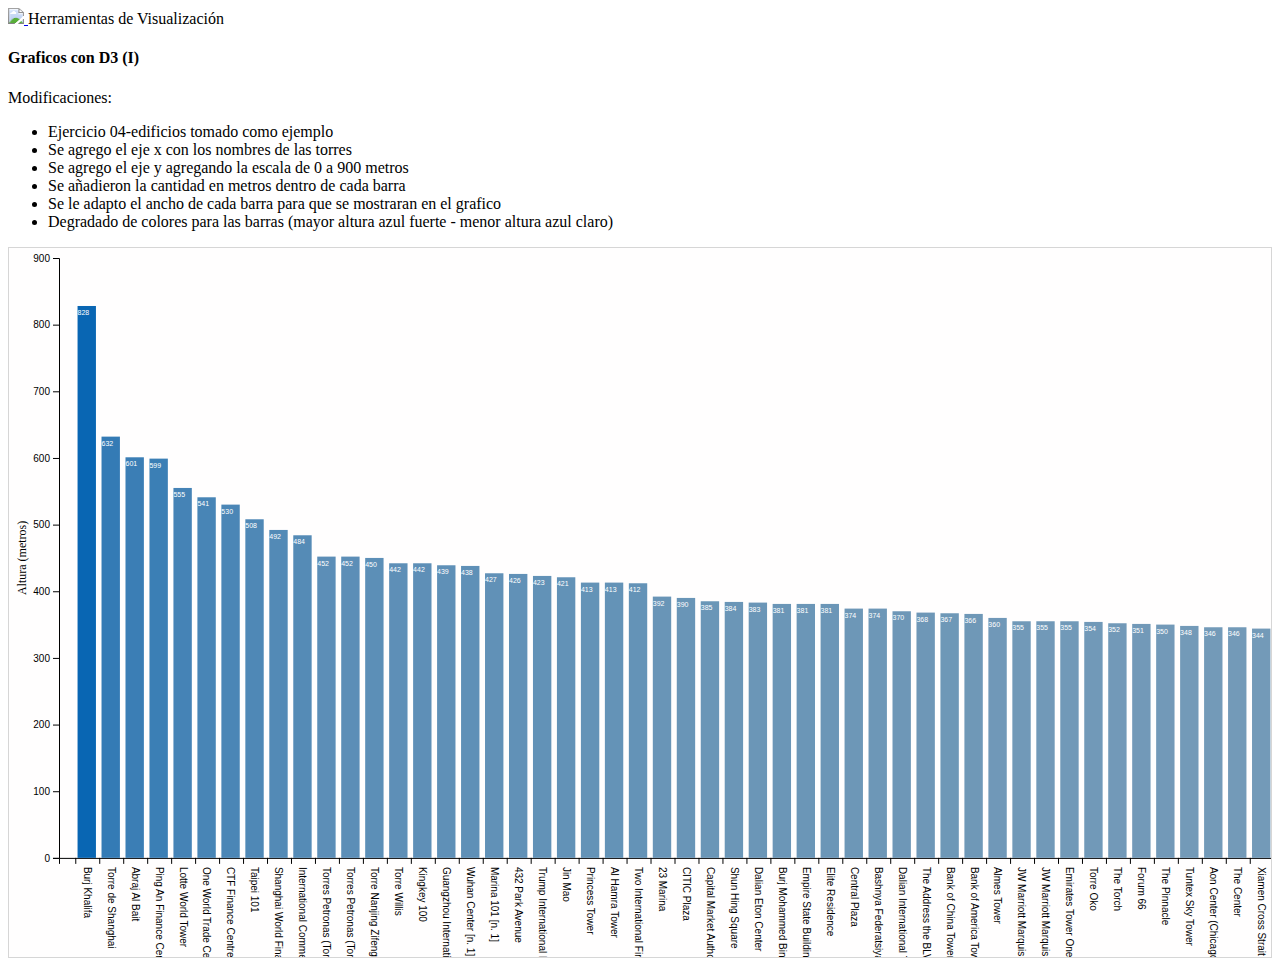
==== 04-edificios/index.html @ 9b9a3777 "Add files via upload" ====
<!DOCTYPE html>
<html lang="en">
<head>
  <meta charset="UTF-8">
  <meta name="viewport" content="width=device-width, initial-scale=1.0">
  <title>Document</title>
  <link rel="stylesheet" href="https://cdn.jsdelivr.net/npm/bootstrap@4.5.3/dist/css/bootstrap.min.css" integrity="sha384-TX8t27EcRE3e/ihU7zmQxVncDAy5uIKz4rEkgIXeMed4M0jlfIDPvg6uqKI2xXr2" crossorigin="anonymous">
  <link rel="stylesheet" href="/css/styles.css">
</head>
<body>

  <nav class="d-flex jutify-content-between navbar navbar-light bg-light shadow">
    <a href="/">
      <img src="https://www.unir.net/wp-content/uploads/2020/03/logo-horizontal-1536x925.png" class="logo">
    </a>
    Herramientas de Visualización
  </nav>

  <div class="container mt-4">
    <div class="row">
      <div class="col-md-3">
        <h4>Graficos con D3 (I)</h4>
        <p>Modificaciones:</p>
        <ul>
          <li>Ejercicio 04-edificios tomado como ejemplo</li>
          <li>Se agrego el eje x con los nombres de las torres</li>
          <li>Se agrego el eje y agregando la escala de 0 a 900 metros</li>
          <li>Se añadieron la cantidad en metros dentro de cada barra</li>
          <li>Se le adapto el ancho de cada barra para que se mostraran en el grafico</li>
          <li>Degradado de colores para las barras (mayor altura azul fuerte - menor altura azul claro)</li>
        </ul>
      </div>

      <div class="col-md-9">
        <div id="graf" class="vizprev">
        </div>

      </div>

    </div>
  </div>

  <script src="/js/d3.js"></script>
  <script src="https://code.jquery.com/jquery-3.5.1.slim.min.js" integrity="sha384-DfXdz2htPH0lsSSs5nCTpuj/zy4C+OGpamoFVy38MVBnE+IbbVYUew+OrCXaRkfj" crossorigin="anonymous"></script>
  <script src="https://cdn.jsdelivr.net/npm/bootstrap@4.5.3/dist/js/bootstrap.bundle.min.js" integrity="sha384-ho+j7jyWK8fNQe+A12Hb8AhRq26LrZ/JpcUGGOn+Y7RsweNrtN/tE3MoK7ZeZDyx" crossorigin="anonymous"></script>
  <script src="https://d3js.org/d3-scale-chromatic.v1.min.js"></script>

  <script src="barras.js">
    
  </script>

</body>
</html>
---- css/styles.css ----
.logo {
  height: 100px;
}

.avatar {
  height: 100px;
}

.imgproy {
  height: 75px;
  width: 75px;
  object-fit: cover;
}

.vizprev {
  background-color: rgb(255, 254, 254);
  border: 1px solid rgb(214, 214, 214);
}
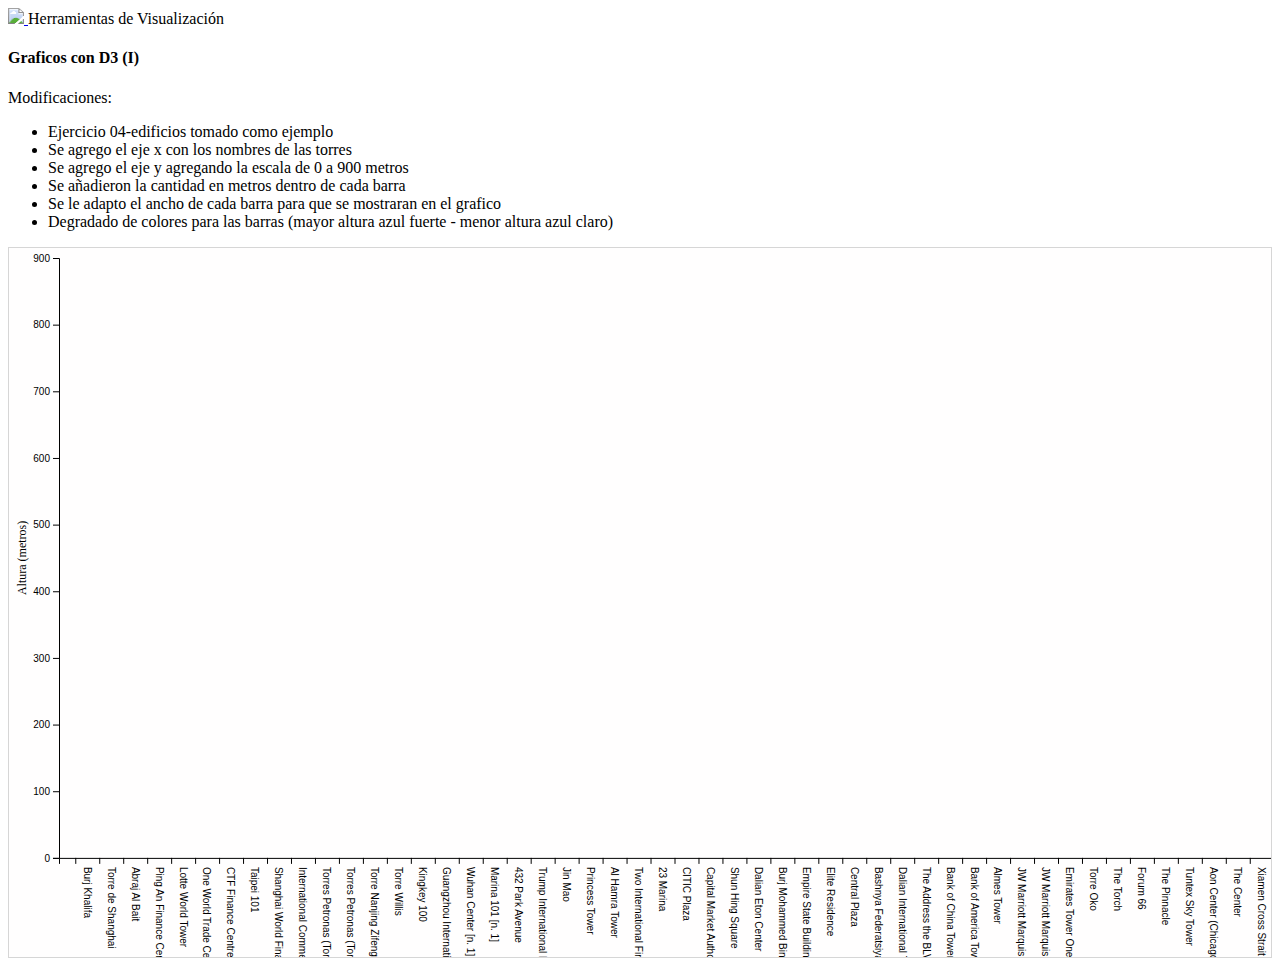
==== commit 65534ccc: "Agrego Y-Grid" ====
--- a/04-edificios/index.html
+++ b/04-edificios/index.html
@@ -44,6 +44,7 @@
   <script src="https://code.jquery.com/jquery-3.5.1.slim.min.js" integrity="sha384-DfXdz2htPH0lsSSs5nCTpuj/zy4C+OGpamoFVy38MVBnE+IbbVYUew+OrCXaRkfj" crossorigin="anonymous"></script>
   <script src="https://cdn.jsdelivr.net/npm/bootstrap@4.5.3/dist/js/bootstrap.bundle.min.js" integrity="sha384-ho+j7jyWK8fNQe+A12Hb8AhRq26LrZ/JpcUGGOn+Y7RsweNrtN/tE3MoK7ZeZDyx" crossorigin="anonymous"></script>
   <script src="https://d3js.org/d3-scale-chromatic.v1.min.js"></script>
+  <script src="https://cdnjs.cloudflare.com/ajax/libs/d3-tip/0.7.1/d3-tip.min.js"></script>
 
   <script src="barras.js">
     
--- a/css/styles.css
+++ b/css/styles.css
@@ -15,5 +15,4 @@
 .vizprev {
   background-color: rgb(255, 254, 254);
   border: 1px solid rgb(214, 214, 214);
-}
-
+}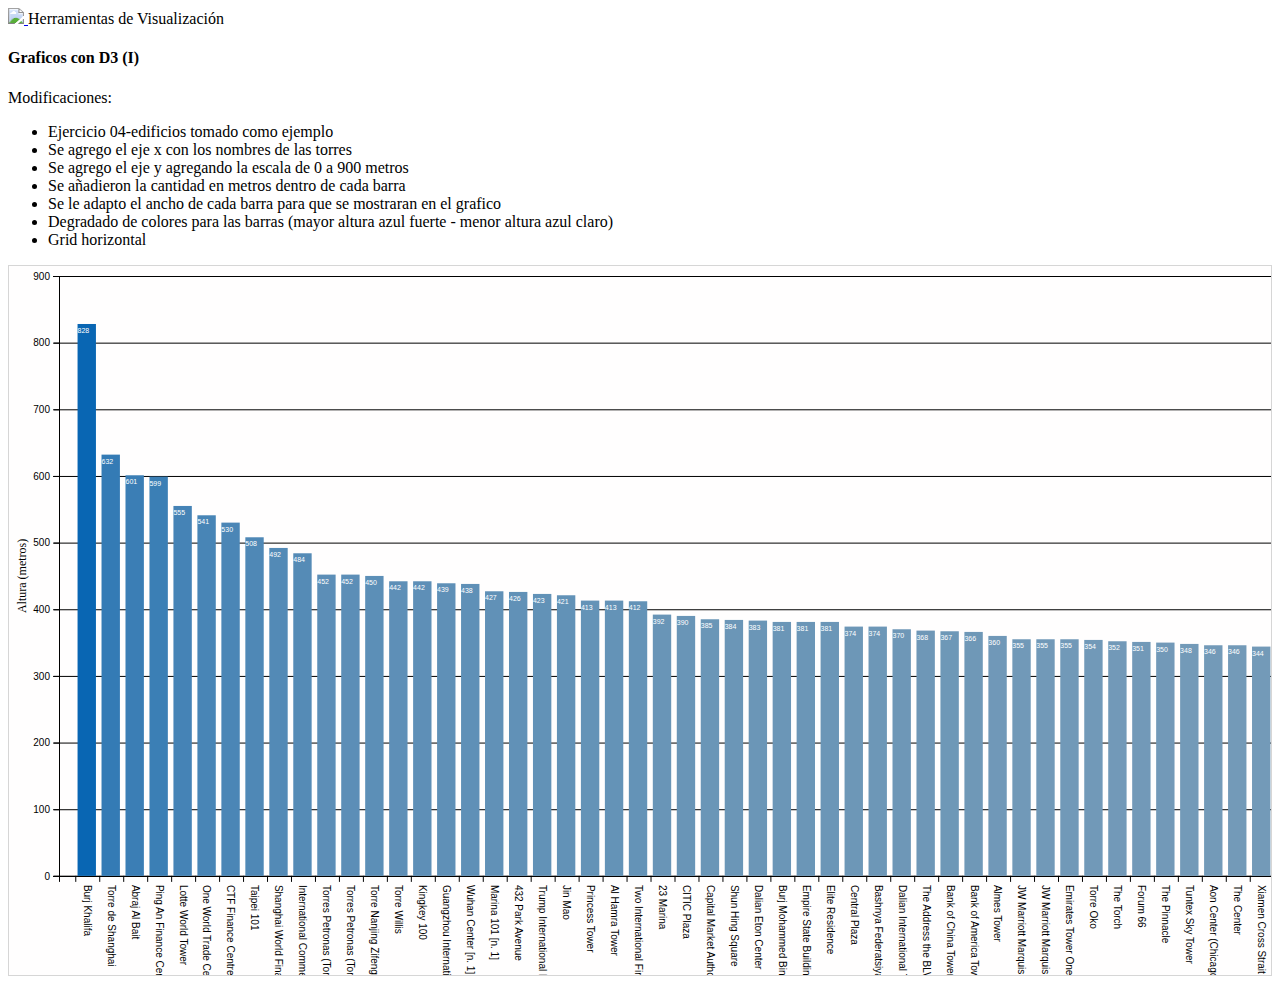
==== commit e67ad243: "Se añadio grid horizontal a Graficas con D3 (I)" ====
--- a/04-edificios/index.html
+++ b/04-edificios/index.html
@@ -28,6 +28,7 @@
           <li>Se añadieron la cantidad en metros dentro de cada barra</li>
           <li>Se le adapto el ancho de cada barra para que se mostraran en el grafico</li>
           <li>Degradado de colores para las barras (mayor altura azul fuerte - menor altura azul claro)</li>
+          <li>Grid horizontal</li>
         </ul>
       </div>
 
